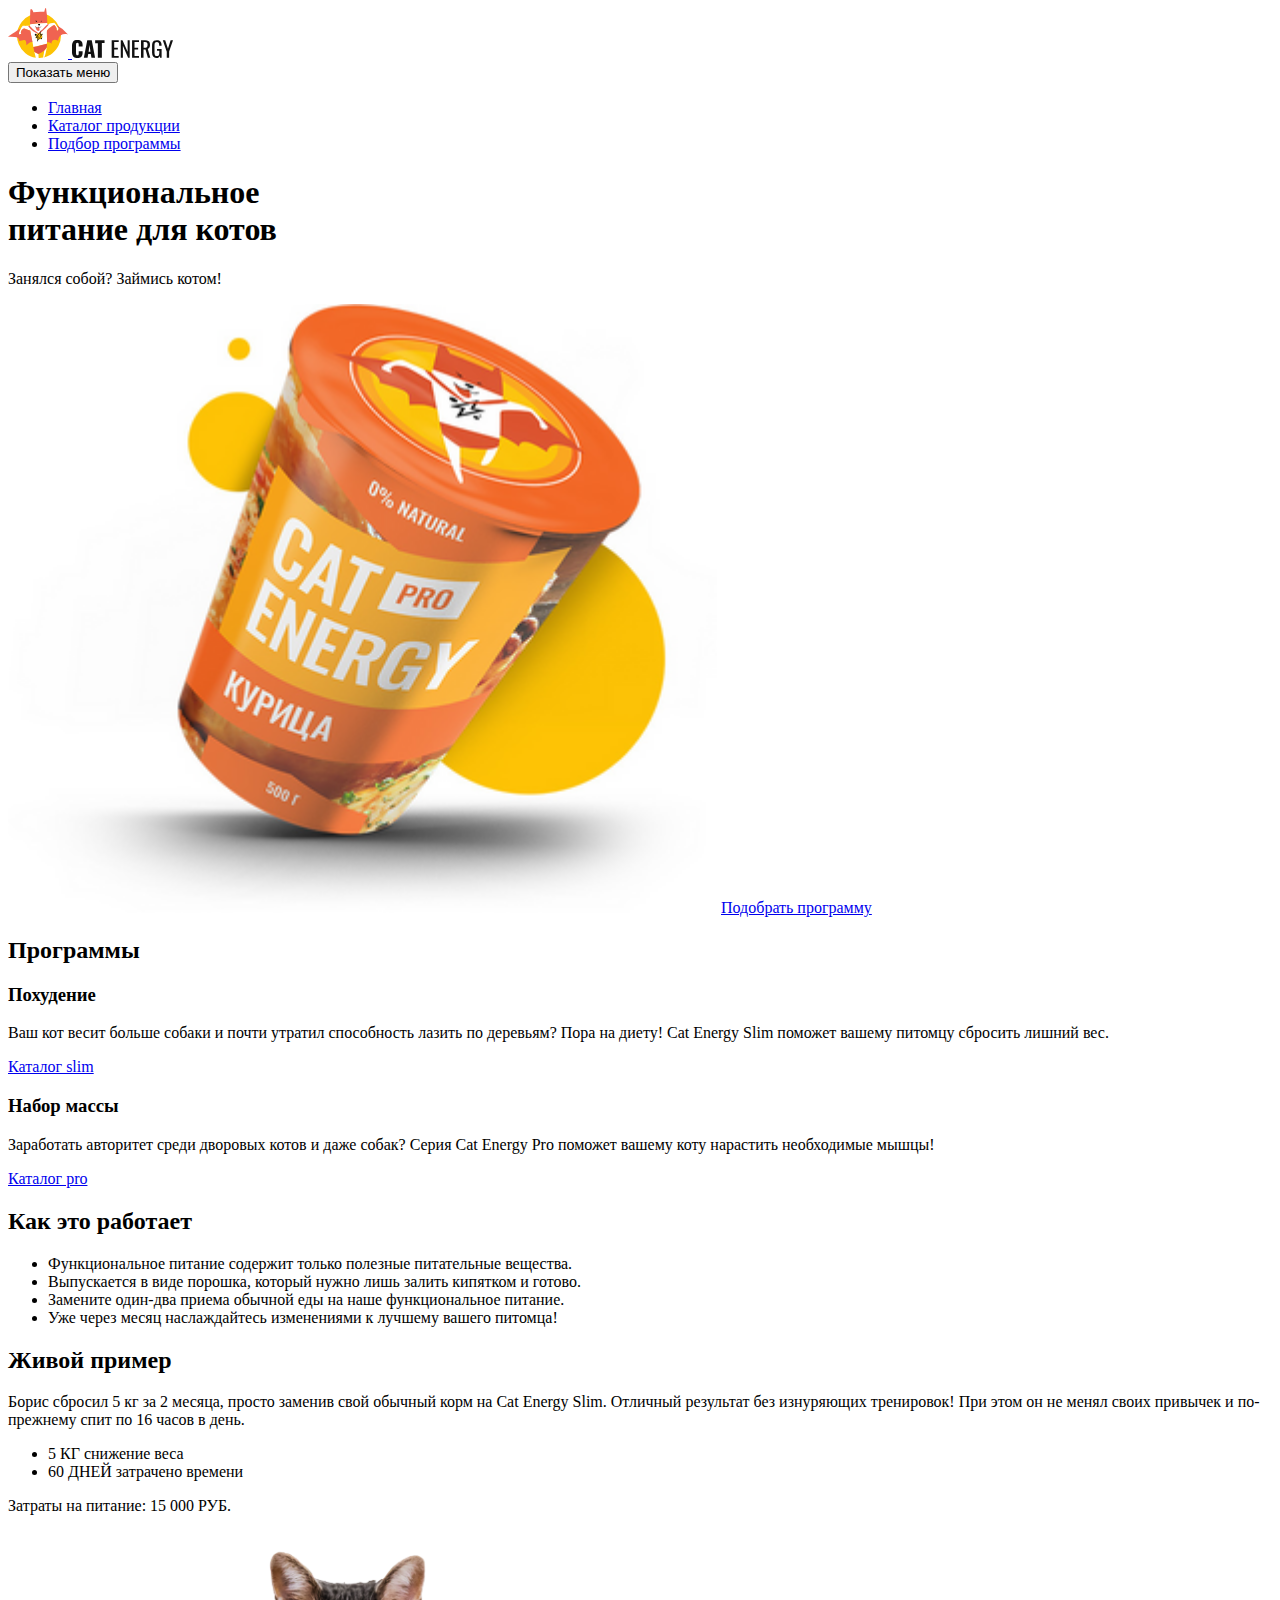
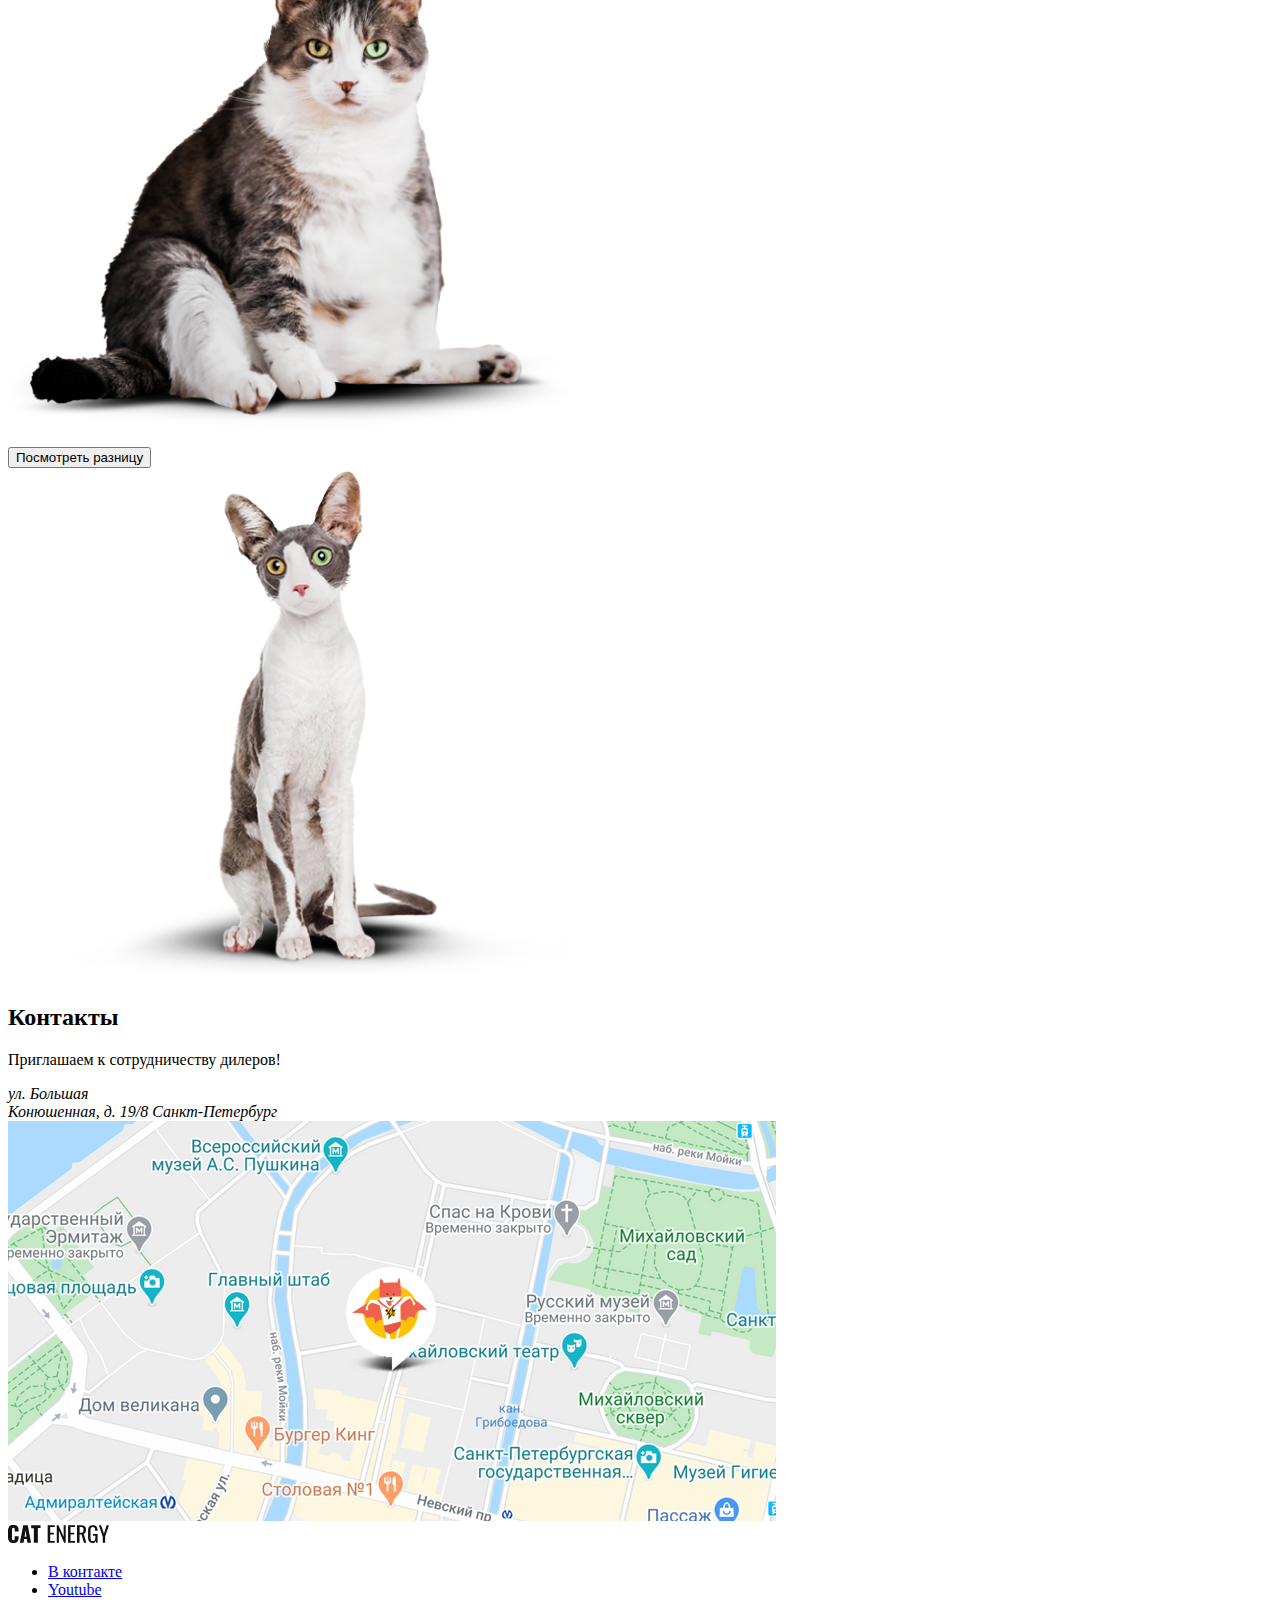
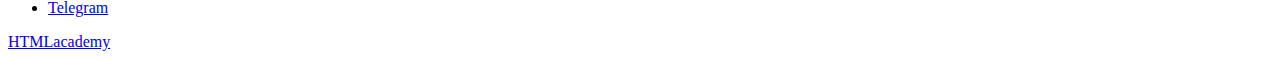
==== source/index.html @ be6f2479 "фиксирует определенные изменения по заданию 6" ====
<!DOCTYPE html>
<html class="page" lang="ru">

<head>
  <meta charset="UTF-8">
  <title>CAT ENERGY</title>
  <meta name="viewport" content="width=device-width,initial-scale=1">
  <link rel="stylesheet" href="styles/styles.css">
  <link rel="icon" href="favicon.ico">
  <link rel="icon" href="favicons/icon.svg" type="image/svg+xml">
  <link rel="apple-touch-icon" href="favicons/apple-icon-180x180.png">
  <link rel="manifest" href="manifest.webmanifest">
  <script src="scripts/index.js" defer></script>
</head>

<body class="page-body">

  <header class="page-body__header header">
    <a class="header__logo logo" href="index.html">
      <picture>
        <source media="(min-width: 1440px)" srcset="images/logo-desktop.svg" width="70" height="59" type="image/svg+xml">
        <source media="(min-width: 768px)" srcset="images/logo-tablet.svg" width="60" height="50" type="image/svg+xml">
        <img class="logo__picture" src="images/logo-mobile.svg" alt="Логотип картинка." width="33" height="38">
      </picture>
      <img class="logo__picture logo__picture--text" src="images/logo-text.svg" alt="Логотип текст." width="101" height="18">
    </a>
    <nav class="header__nav main-navigation">
      <button class="main-navigation__button" type="button">
        <span class="visually-hidden">Показать меню</span>
      </button>
      <ul class="main-navigation__list main-navigation__list--hidden">
        <li class="main-navigation__item">
          <a class="main-navigation__link main-navigation__link--current" href="#" aria-current="page">Главная</a>
        </li>
        <li class="main-navigation__item">
          <a class="main-navigation__link" href="catalog.html">Каталог продукции</a>
        </li>
        <li class="main-navigation__item">
          <a class="main-navigation__link" href="#">Подбор программы</a>
        </li>
      </ul>
    </nav>
  </header>

  <main class="main">

    <section class="hero">
      <div class="hero__wrapper">
        <h1 class="hero__title">Функциональное<br>питание для котов</h1>
        <p class="hero__slogan">Занялся собой? Займись котом!</p>
        <picture>
          <source media="(min-width: 1440px)" srcset="images/hero-fhoto-desktop@1x.png 1x, images/hero-fhoto-desktop@2x.png 2x" width="552" height="499" type="image/png">
          <source media="(min-width: 768px)" srcset="images/hero-fhoto-tablet@1x.png 1x, images/hero-fhoto-tablet@2x.png 2x" width="709" height="609" type="image/png">
          <img class="hero__picture" src="images/hero-fhoto-mobile@1x.png" alt="Банка еды для кота Cat energy PRO курица." width="280" height="270" srcset="images/hero-fhoto-mobile@2x.png 2x">
        </picture>
        <a class="hero__button button button--primary" href="#">Подобрать программу</a>
      </div>
    </section>

    <section class="programs">
      <h2 class="visually-hidden">Программы</h2>
      <article class="programs__item programs__item--slim">
        <h3 class="programs__title">Похудение</h3>
        <p class="programs__description">
          Ваш кот весит больше собаки и почти утратил способность лазить по деревьям?
          Пора на диету! Cat Energy Slim поможет вашему питомцу сбросить лишний вес.
        </p>
        <a class="programs__link" href="#">
          Каталог slim
        </a>
      </article>
      <article class="programs__item programs__item--pro">
        <h3 class="programs__title">Набор массы</h3>
        <p class="programs__description">
          Заработать авторитет среди дворовых котов и даже собак?
          Серия Cat Energy Pro поможет вашему коту нарастить необходимые мышцы!
        </p>
        <a class="programs__link" href="#">
          Каталог pro
        </a>
      </article>
    </section>

    <section class="works">
      <h2 class="works__title">Как это работает</h2>
      <ul class="works__list">
        <li class="works__item works__item--leaf">
          Функциональное питание содержит только полезные питательные вещества.
        </li>
        <li class="works__item works__item--drink">
          Выпускается в виде порошка, который нужно лишь залить кипятком и готово.
        </li>
        <li class="works__item works__item--tableware">
          Замените один-два приема обычной еды на наше функциональное питание.
        </li>
        <li class="works__item works__item--clock">
          Уже через месяц наслаждайтесь изменениями к лучшему вашего питомца!
        </li>
      </ul>
    </section>

    <section class="example">
      <div class="example__wrapper">
        <h2 class="example__title">Живой пример</h2>
        <p class="example__description">
          Борис сбросил 5 кг за 2 месяца, просто заменив свой обычный корм на Cat Energy Slim.
          Отличный результат без изнуряющих тренировок! При этом он не менял своих привычек
          и по-прежнему спит по 16 часов в день.
        </p>
        <ul class="example__stats">
          <li class="example__item example__item--decorated">
            <span class="example__meaning">5 КГ</span>
            <span class="example__parameter">снижение веса</span>
          </li>
          <li class="example__item example__item--decorated">
            <span class="example__meaning">60 ДНЕЙ</span>
            <span class="example__parameter">затрачено времени</span>
          </li>
        </ul>
        <p class="example__cost">
          <span class="example__cost-parameter">Затраты на питание:</span>
          <span class="example__cost-meaning">15 000 РУБ.</span>
        </p>
        <div class="example__compare">
          <div class="example__image-container">
            <picture>
              <source media="(min-width: 768px)" srcset="images/cat-before-tablet@1x.png 1x, images/cat-before-tablet@2x.png 2x" width="560" height="512" type="image/png">
              <img class="example__image example__image--before" src="images/cat-before-mobile@1x.png" alt="Кот до нашего питания." width="280" height="256" srcset="images/cat-before-mobile@2x.png 2x">
            </picture>
          </div>
          <button class="example__button" type="button">
            <span class="visually-hidden">Посмотреть разницу</span>
          </button>
          <div class="example__image-container">
            <picture class="example__image example__image--after">
              <source media="(min-width: 768px)" srcset="images/cat-after-tablet@1x.png 1x, images/cat-after-tablet@2x.png 2x" width="560" height="512" type="image/png">
              <img class="example__image example__image--after" src="images/cat-after-mobile@1x.png" alt="Кот после нашего питания." width="280" height="256" srcset="images/cat-after-mobile@2x.png 2x">
            </picture>
          </div>
        </div>
      </div>
    </section>

    <section class="contacts">
      <h2 class="visually-hidden">Контакты</h2>
      <div class="contacts__wrapper">
        <p class="contacts__slogan">Приглашаем к сотрудничеству дилеров!</p>
        <address class="contacts__address">
          <span class="contacts__address-name">ул. Большая<br>Конюшенная, д. 19/8</span>
          <span class="contacts__address-name">Санкт-Петербург</span>
        </address>
      </div>
      <picture>
        <source media="(min-width: 1440px)" srcset="images/location-desktop@1x.png 1x, images/location-desktop@2x.png 2x" width="1440" height="400" type="image/png">
        <source media="(min-width: 768px)" srcset="images/location-tablet@1x.png 1x, images/location-tablet@2x.png 2x" width="768" height="400" type="image/png">
        <img class="contacts__map" src="images/location-mobile@1x.png" alt="Место расположения на карте." width="320" height="362" srcset="images/location-mobile@2x.png 2x">
      </picture>
    </section>

  </main>

  <div class="footer-wrapper">
    <footer class="footer">
      <a class="footer__logo logo" href="index.html">
        <img class="logo__picture logo__picture--text" src="images/logo-text.svg" alt="Логотип." width="101" height="18">
      </a>
      <ul class="footer__social-list social-list">
        <li class="social-list__item">
          <a class="social-list__link social-list__link--vk" href="#">
            <span class="visually-hidden">В контакте</span>
          </a>
        </li>
        <li class="social-list__item">
          <a class="social-list__link social-list__link--youtube" href="#">
            <span class="visually-hidden">Youtube</span>
          </a>
        </li>
        <li class="social-list__item">
          <a class="social-list__link social-list__link--tg" href="#">
            <span class="visually-hidden">Telegram</span>
          </a>
        </li>
      </ul>
      <a class="footer__htmlacademy-logo htmlacademy-logo" href="#">
        <span class="htmlacademy-logo__text">HTMLacademy</span>
        <span class="htmlacademy-logo__picture"></span>
      </a>
    </footer>
  </div>

</body>

</html>
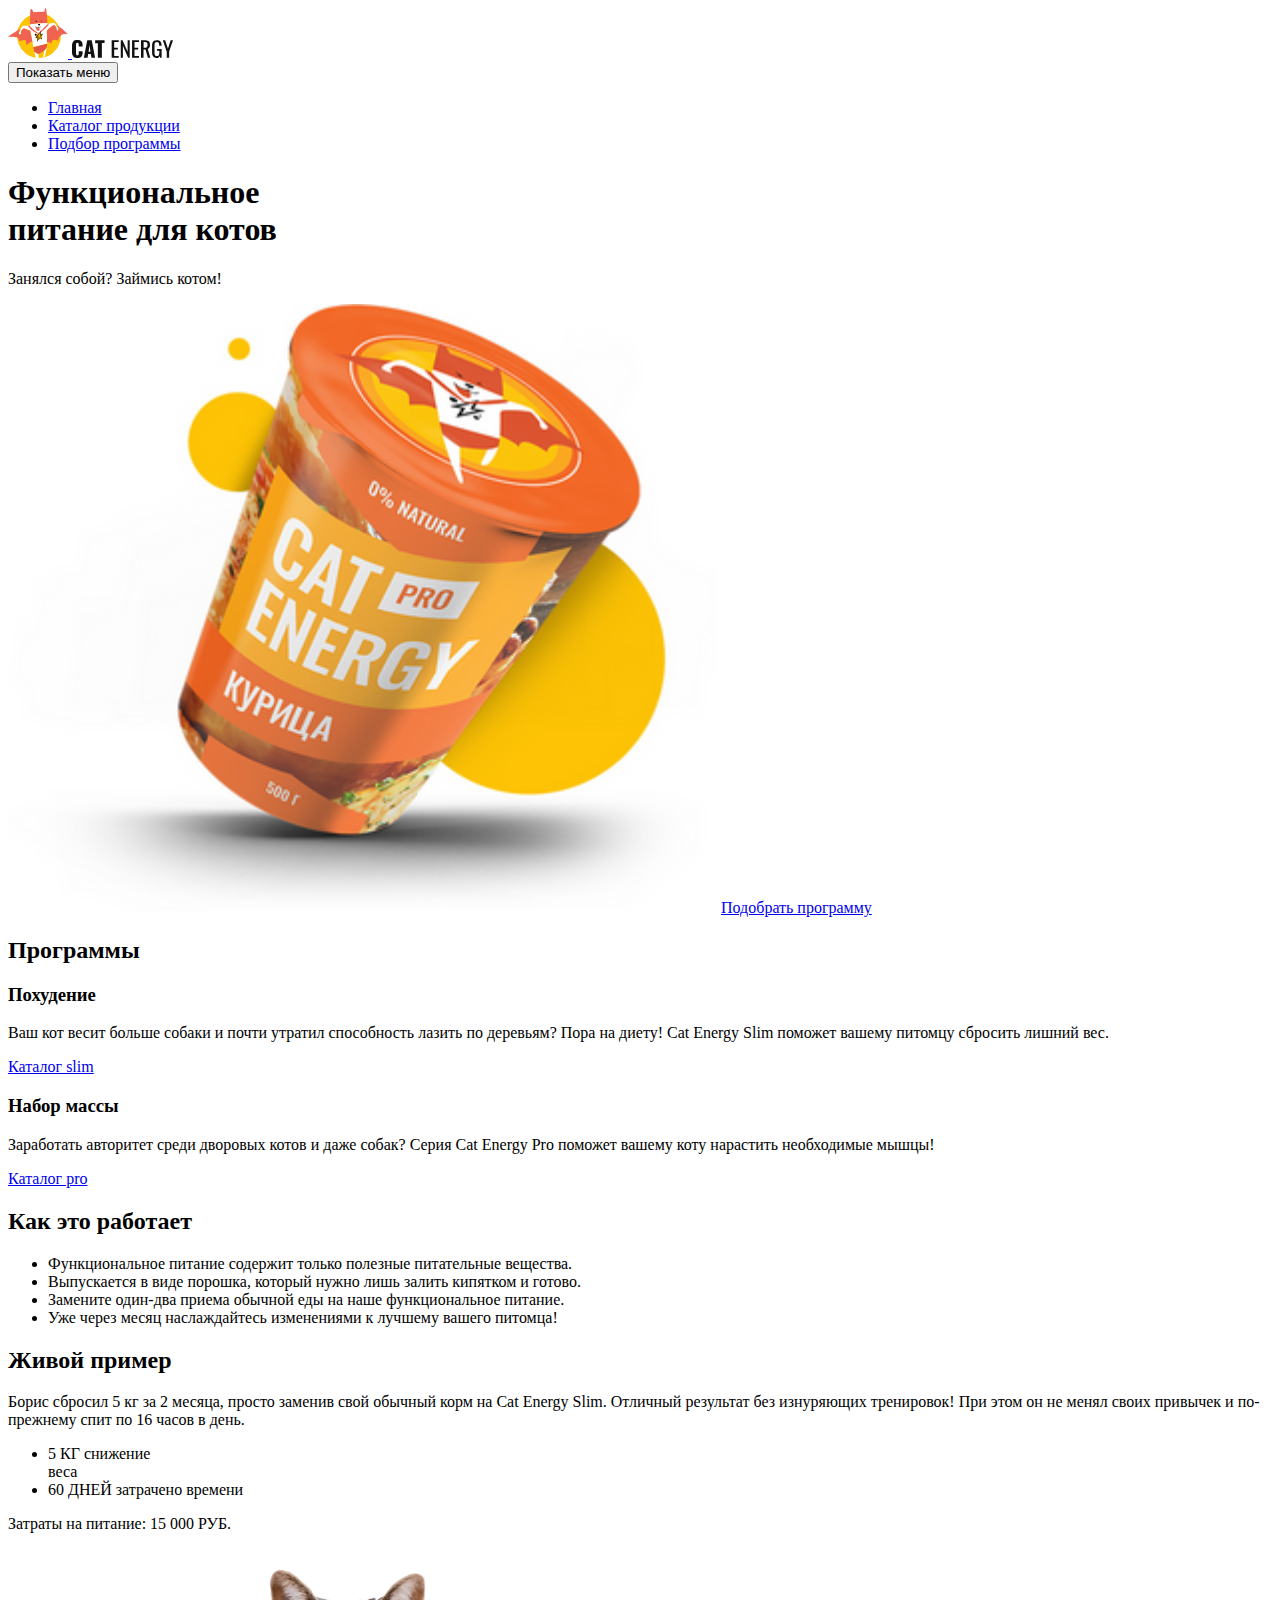
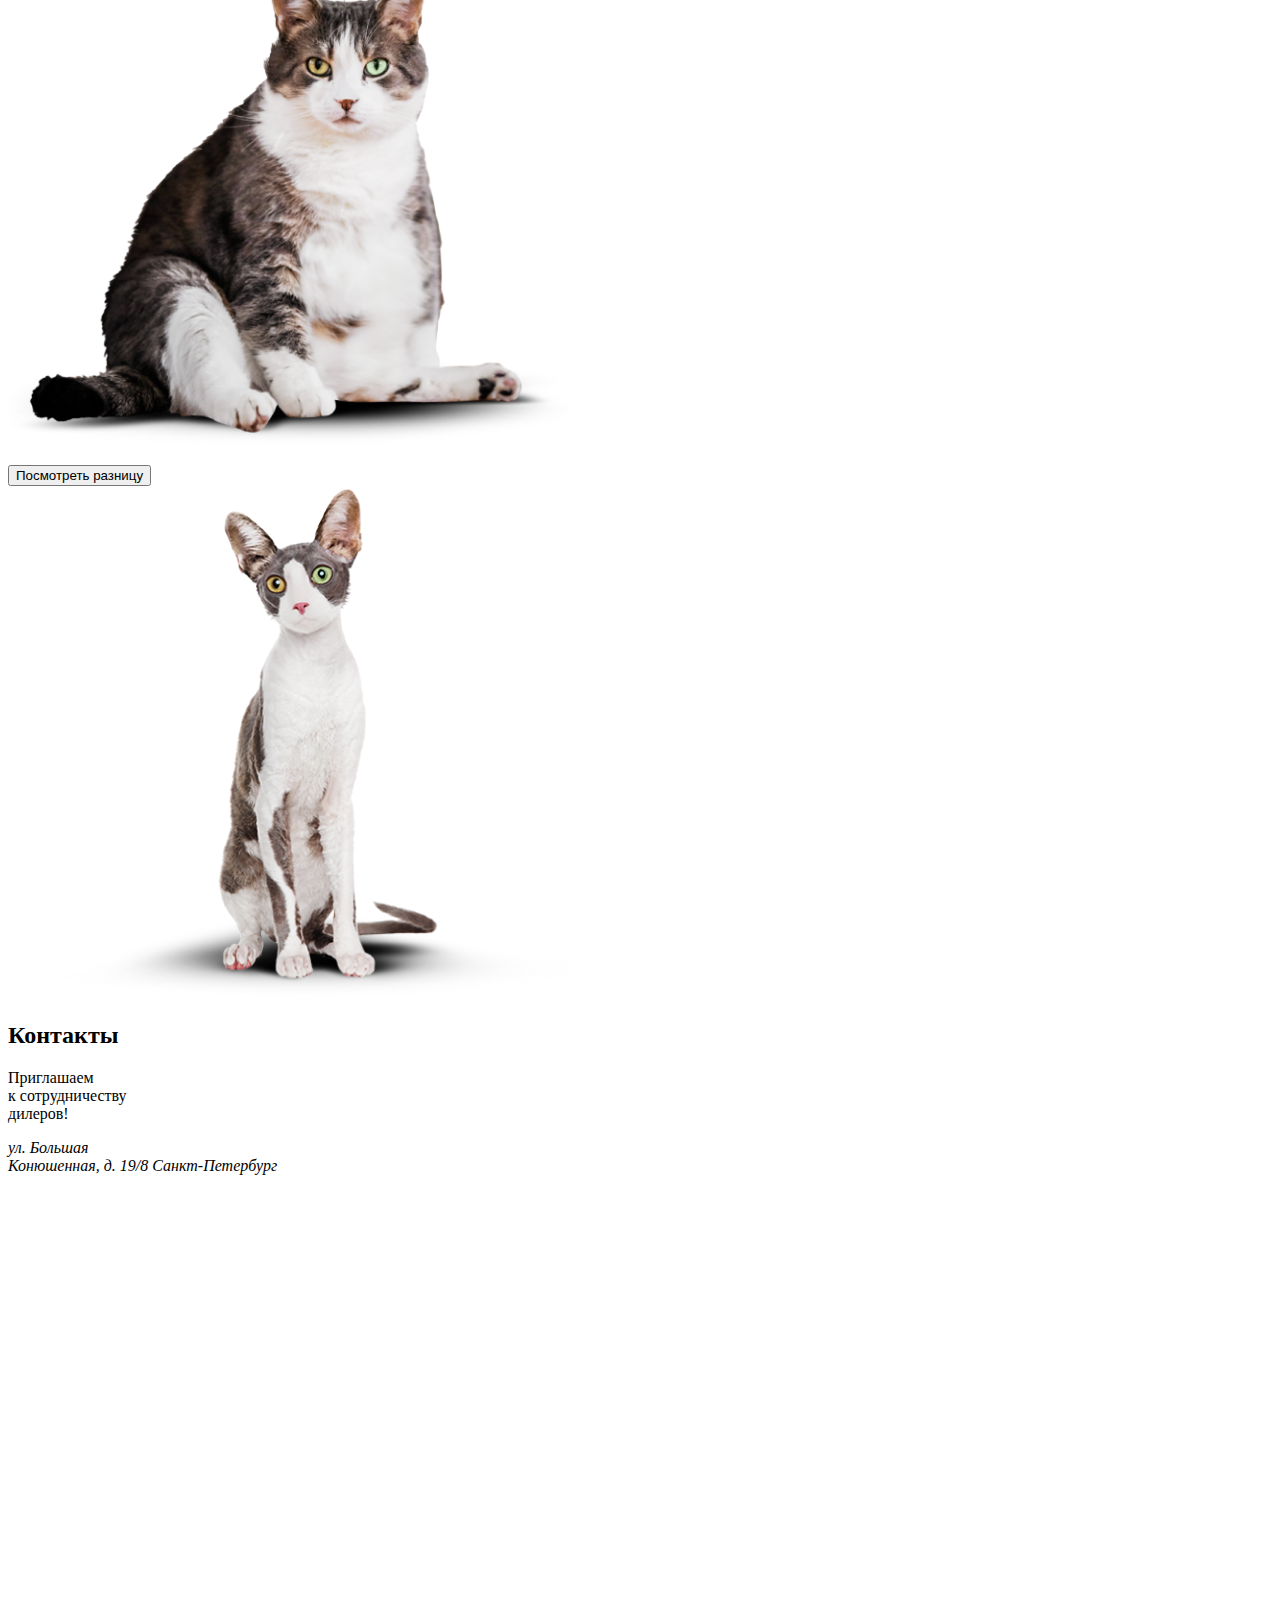
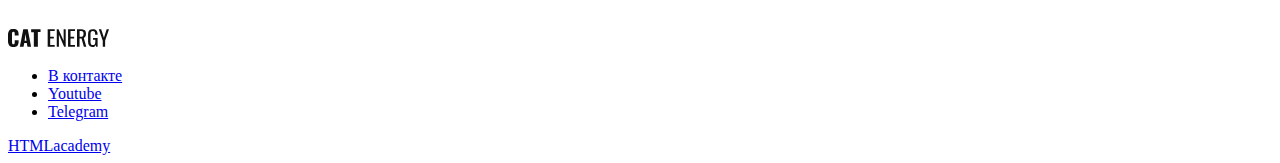
==== commit 9e4ceb21: "фиксирует определенные изменения по заданию 7" ====
--- a/source/index.html
+++ b/source/index.html
@@ -28,7 +28,7 @@
       <button class="main-navigation__button" type="button">
         <span class="visually-hidden">Показать меню</span>
       </button>
-      <ul class="main-navigation__list main-navigation__list--hidden">
+      <ul class="main-navigation__list main-navigation__list--hidden main-navigation__list--light">
         <li class="main-navigation__item">
           <a class="main-navigation__link main-navigation__link--current" href="#" aria-current="page">Главная</a>
         </li>
@@ -108,11 +108,11 @@
           и по-прежнему спит по 16 часов в день.
         </p>
         <ul class="example__stats">
-          <li class="example__item example__item--decorated">
+          <li class="example__item">
             <span class="example__meaning">5 КГ</span>
-            <span class="example__parameter">снижение веса</span>
+            <span class="example__parameter">снижение<br class="example__parameter-shift"> веса</span>
           </li>
-          <li class="example__item example__item--decorated">
+          <li class="example__item">
             <span class="example__meaning">60 ДНЕЙ</span>
             <span class="example__parameter">затрачено времени</span>
           </li>
@@ -122,19 +122,19 @@
           <span class="example__cost-meaning">15 000 РУБ.</span>
         </p>
         <div class="example__compare">
-          <div class="example__image-container">
+          <div class="example__image-container-before">
             <picture>
               <source media="(min-width: 768px)" srcset="images/cat-before-tablet@1x.png 1x, images/cat-before-tablet@2x.png 2x" width="560" height="512" type="image/png">
-              <img class="example__image example__image--before" src="images/cat-before-mobile@1x.png" alt="Кот до нашего питания." width="280" height="256" srcset="images/cat-before-mobile@2x.png 2x">
+              <img class="example__image example__image-before" src="images/cat-before-mobile@1x.png" alt="Кот до нашего питания." width="280" height="256" srcset="images/cat-before-mobile@2x.png 2x">
             </picture>
           </div>
           <button class="example__button" type="button">
             <span class="visually-hidden">Посмотреть разницу</span>
           </button>
-          <div class="example__image-container">
-            <picture class="example__image example__image--after">
+          <div class="example__image-container-after">
+            <picture>
               <source media="(min-width: 768px)" srcset="images/cat-after-tablet@1x.png 1x, images/cat-after-tablet@2x.png 2x" width="560" height="512" type="image/png">
-              <img class="example__image example__image--after" src="images/cat-after-mobile@1x.png" alt="Кот после нашего питания." width="280" height="256" srcset="images/cat-after-mobile@2x.png 2x">
+              <img class="example__image example__image-after" src="images/cat-after-mobile@1x.png" alt="Кот после нашего питания." width="280" height="256" srcset="images/cat-after-mobile@2x.png 2x">
             </picture>
           </div>
         </div>
@@ -144,23 +144,20 @@
     <section class="contacts">
       <h2 class="visually-hidden">Контакты</h2>
       <div class="contacts__wrapper">
-        <p class="contacts__slogan">Приглашаем к сотрудничеству дилеров!</p>
+        <p class="contacts__slogan">Приглашаем<br>к сотрудничеству<br>дилеров!</p>
         <address class="contacts__address">
           <span class="contacts__address-name">ул. Большая<br>Конюшенная, д. 19/8</span>
           <span class="contacts__address-name">Санкт-Петербург</span>
         </address>
       </div>
-      <picture>
-        <source media="(min-width: 1440px)" srcset="images/location-desktop@1x.png 1x, images/location-desktop@2x.png 2x" width="1440" height="400" type="image/png">
-        <source media="(min-width: 768px)" srcset="images/location-tablet@1x.png 1x, images/location-tablet@2x.png 2x" width="768" height="400" type="image/png">
-        <img class="contacts__map" src="images/location-mobile@1x.png" alt="Место расположения на карте." width="320" height="362" srcset="images/location-mobile@2x.png 2x">
-      </picture>
+      <iframe class="contacts__map-interactive" src="https://www.google.com/maps/embed?pb=!1m18!1m12!1m3!1d3997.162788892918!2d30.318955098400224!3d59.9390880300428!2m3!1f0!2f0!3f0!3m2!1i1024!2i768!4f13.1!3m3!1m2!1s0x4696310fca145cc1%3A0x42b32648d8238007!2z0JHQvtC70YzRiNCw0Y8g0JrQvtC90Y7RiNC10L3QvdCw0Y8g0YPQuy4sIDE5LzgsINCh0LDQvdC60YIt0J_QtdGC0LXRgNCx0YPRgNCzLCAxOTExODY!5e0!3m2!1sru!2sru!4v1728132823657!5m2!1sru!2sru" width="600" height="450" style="border:0;" allowfullscreen="" loading="lazy" referrerpolicy="no-referrer-when-downgrade">
+      </iframe>
     </section>
 
   </main>
 
-  <div class="footer-wrapper">
-    <footer class="footer">
+  <footer class="footer">
+    <div class="footer__wrapper">
       <a class="footer__logo logo" href="index.html">
         <img class="logo__picture logo__picture--text" src="images/logo-text.svg" alt="Логотип." width="101" height="18">
       </a>
@@ -185,8 +182,8 @@
         <span class="htmlacademy-logo__text">HTMLacademy</span>
         <span class="htmlacademy-logo__picture"></span>
       </a>
-    </footer>
-  </div>
+    </div>
+  </footer>
 
 </body>
 
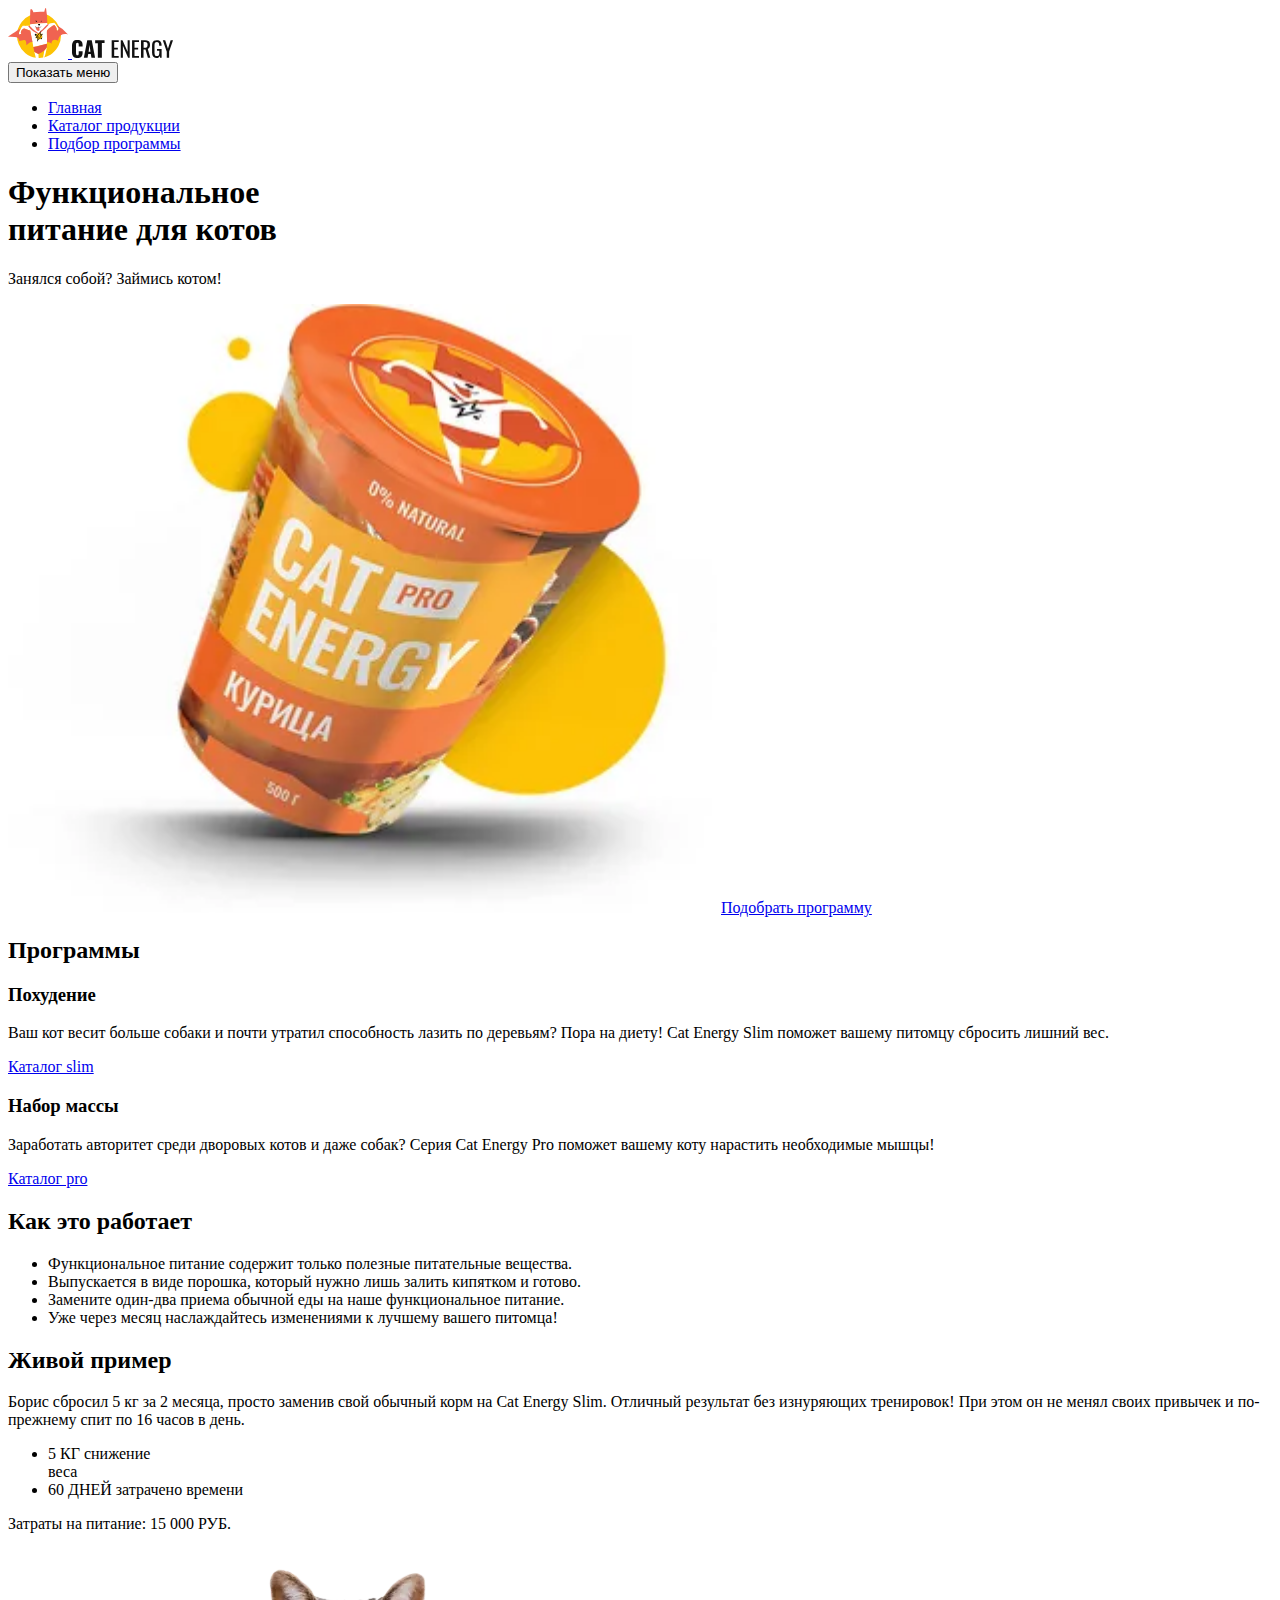
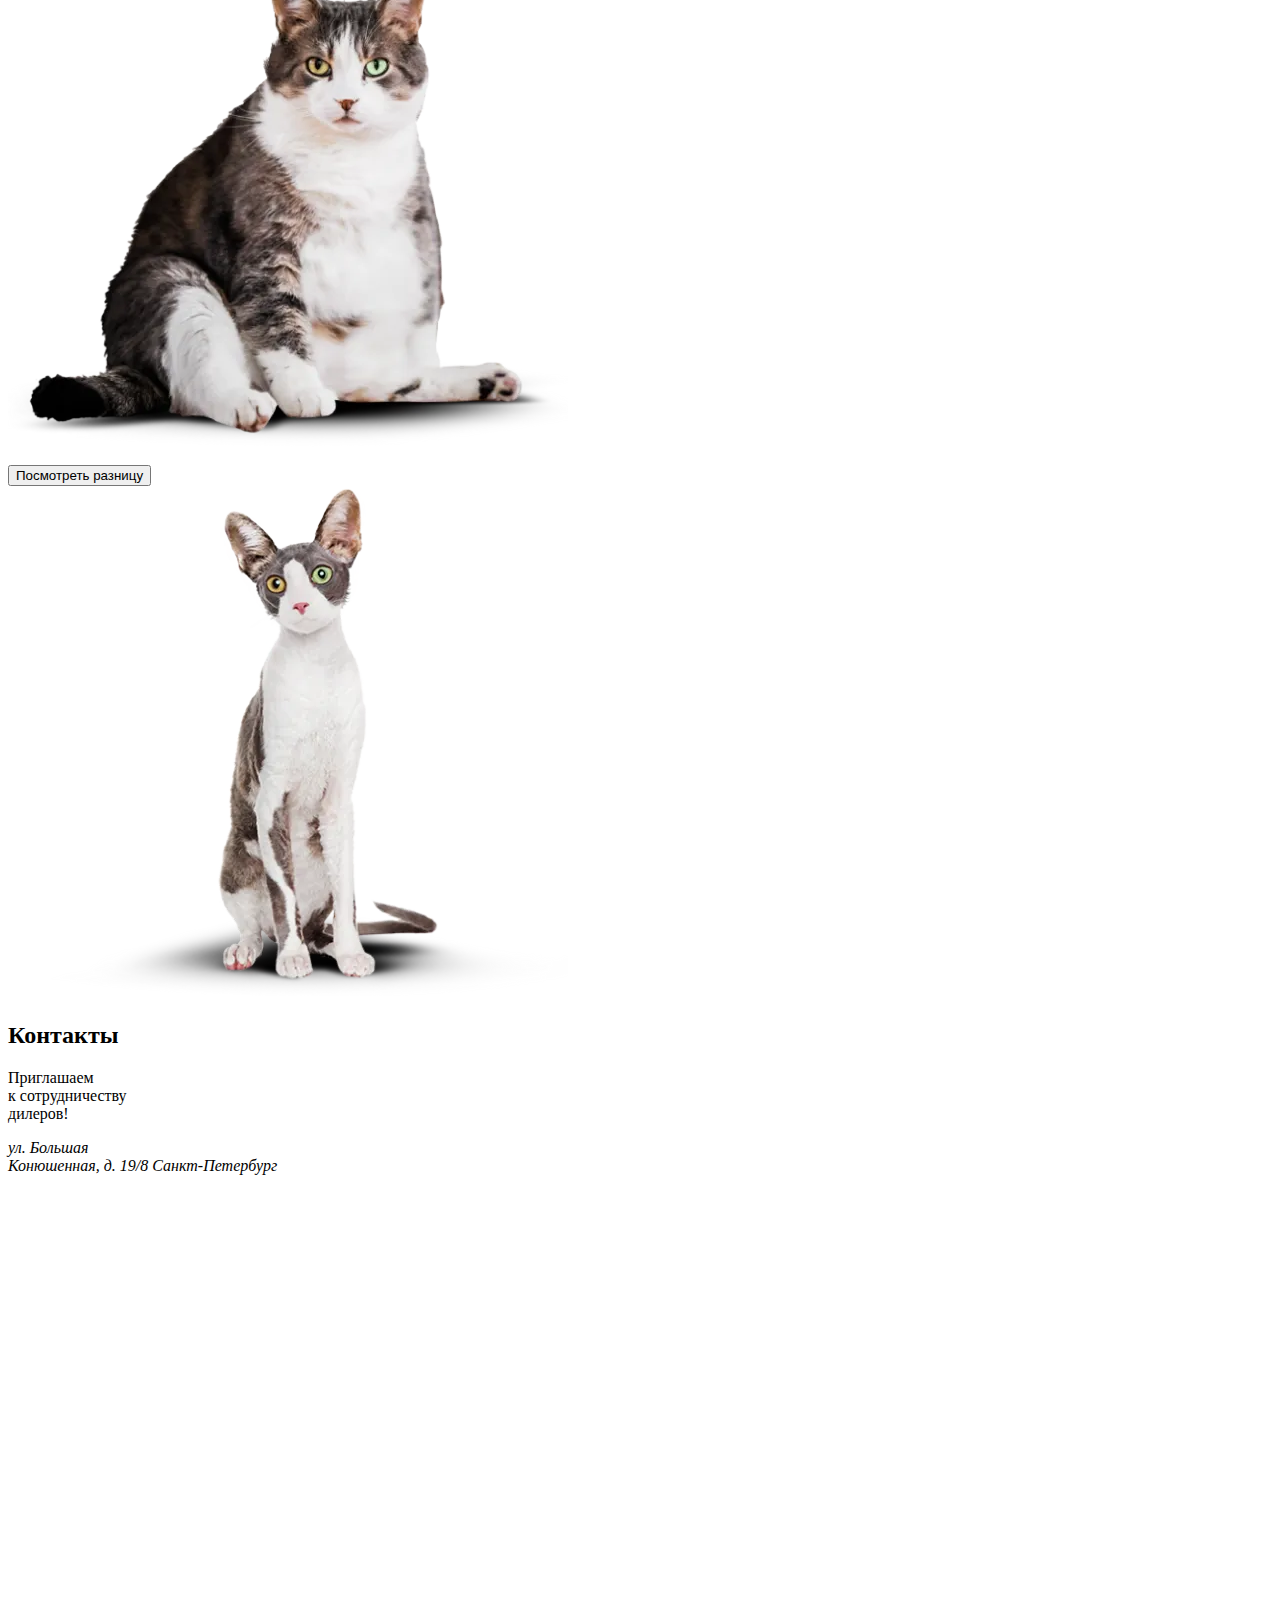
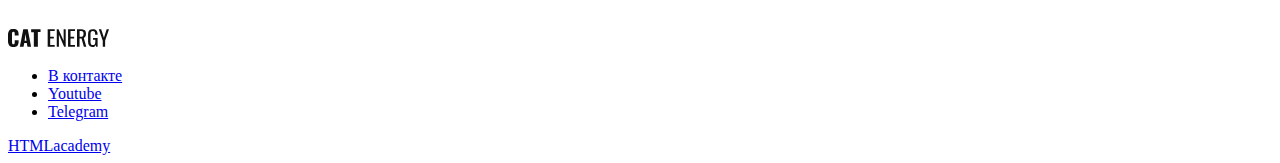
==== commit 9c51cdc3: "Фиксирует определенные изменения по заданию 9" ====
--- a/source/index.html
+++ b/source/index.html
@@ -49,6 +49,10 @@
         <h1 class="hero__title">Функциональное<br>питание для котов</h1>
         <p class="hero__slogan">Занялся собой? Займись котом!</p>
         <picture>
+          <source media="(min-width: 1440px)" srcset="images/hero-fhoto-desktop@1x.webp 1x, images/hero-fhoto-desktop@2x.webp 2x" width="552" height="499" type="image/webp">
+          <source media="(min-width: 768px)" srcset="images/hero-fhoto-tablet@1x.webp 1x, images/hero-fhoto-tablet@2x.webp 2x" width="709" height="609" type="image/webp">
+          <source srcset="images/hero-fhoto-mobile@1x.webp 1x, images/hero-fhoto-mobile@2x.webp 2x" width="280" height="270" type="image/webp">
+
           <source media="(min-width: 1440px)" srcset="images/hero-fhoto-desktop@1x.png 1x, images/hero-fhoto-desktop@2x.png 2x" width="552" height="499" type="image/png">
           <source media="(min-width: 768px)" srcset="images/hero-fhoto-tablet@1x.png 1x, images/hero-fhoto-tablet@2x.png 2x" width="709" height="609" type="image/png">
           <img class="hero__picture" src="images/hero-fhoto-mobile@1x.png" alt="Банка еды для кота Cat energy PRO курица." width="280" height="270" srcset="images/hero-fhoto-mobile@2x.png 2x">
@@ -124,6 +128,9 @@
         <div class="example__compare">
           <div class="example__image-container-before">
             <picture>
+              <source media="(min-width: 768px)" srcset="images/cat-before-tablet@1x.webp 1x, images/cat-before-tablet@2x.webp 2x" width="560" height="512" type="image/webp">
+              <source srcset="images/cat-before-mobile@1x.webp 1x, images/cat-before-mobile@2x.webp 2x" width="280" height="256" type="image/webp">
+
               <source media="(min-width: 768px)" srcset="images/cat-before-tablet@1x.png 1x, images/cat-before-tablet@2x.png 2x" width="560" height="512" type="image/png">
               <img class="example__image example__image-before" src="images/cat-before-mobile@1x.png" alt="Кот до нашего питания." width="280" height="256" srcset="images/cat-before-mobile@2x.png 2x">
             </picture>
@@ -133,6 +140,9 @@
           </button>
           <div class="example__image-container-after">
             <picture>
+              <source media="(min-width: 768px)" srcset="images/cat-after-tablet@1x.webp 1x, images/cat-after-tablet@2x.webp 2x" width="560" height="512" type="image/webp">
+              <source srcset="images/cat-after-mobile@1x.webp 1x, images/cat-after-mobile@2x.webp 2x" width="280" height="256" type="image/webp">
+
               <source media="(min-width: 768px)" srcset="images/cat-after-tablet@1x.png 1x, images/cat-after-tablet@2x.png 2x" width="560" height="512" type="image/png">
               <img class="example__image example__image-after" src="images/cat-after-mobile@1x.png" alt="Кот после нашего питания." width="280" height="256" srcset="images/cat-after-mobile@2x.png 2x">
             </picture>
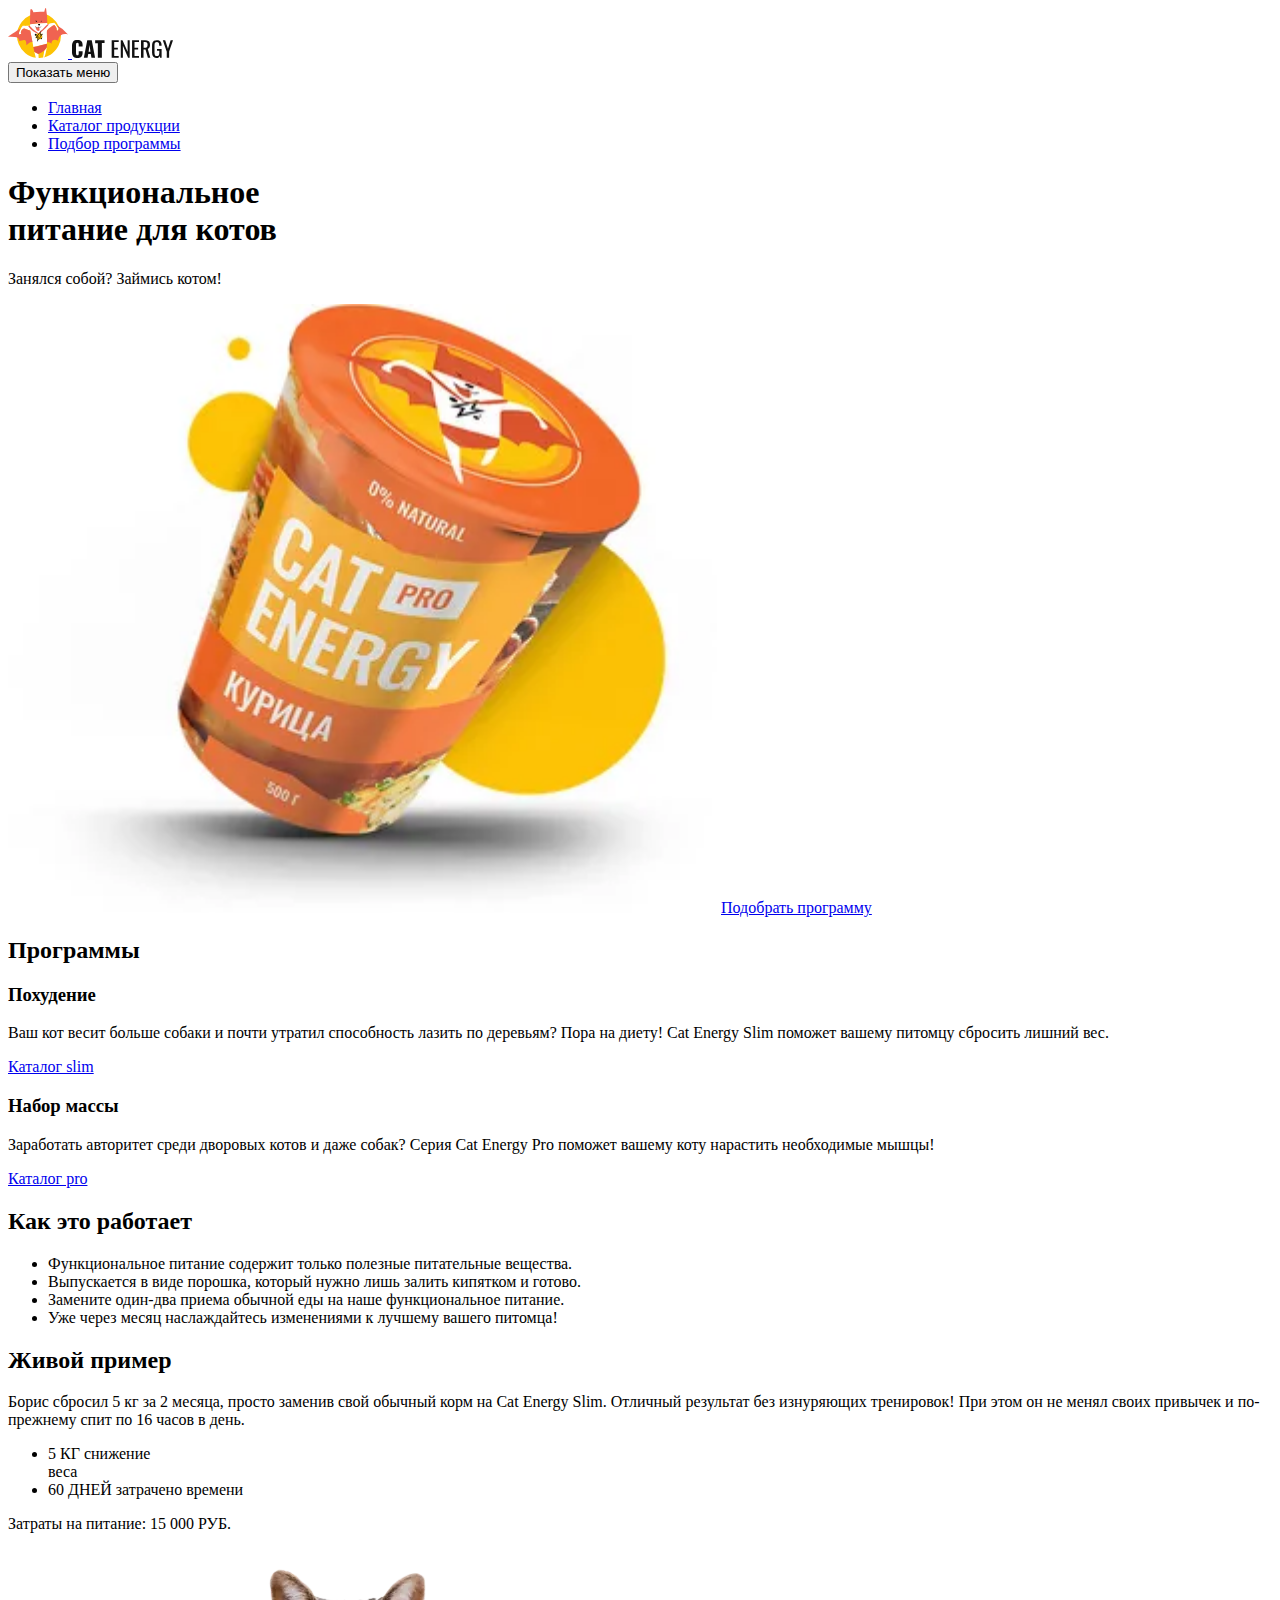
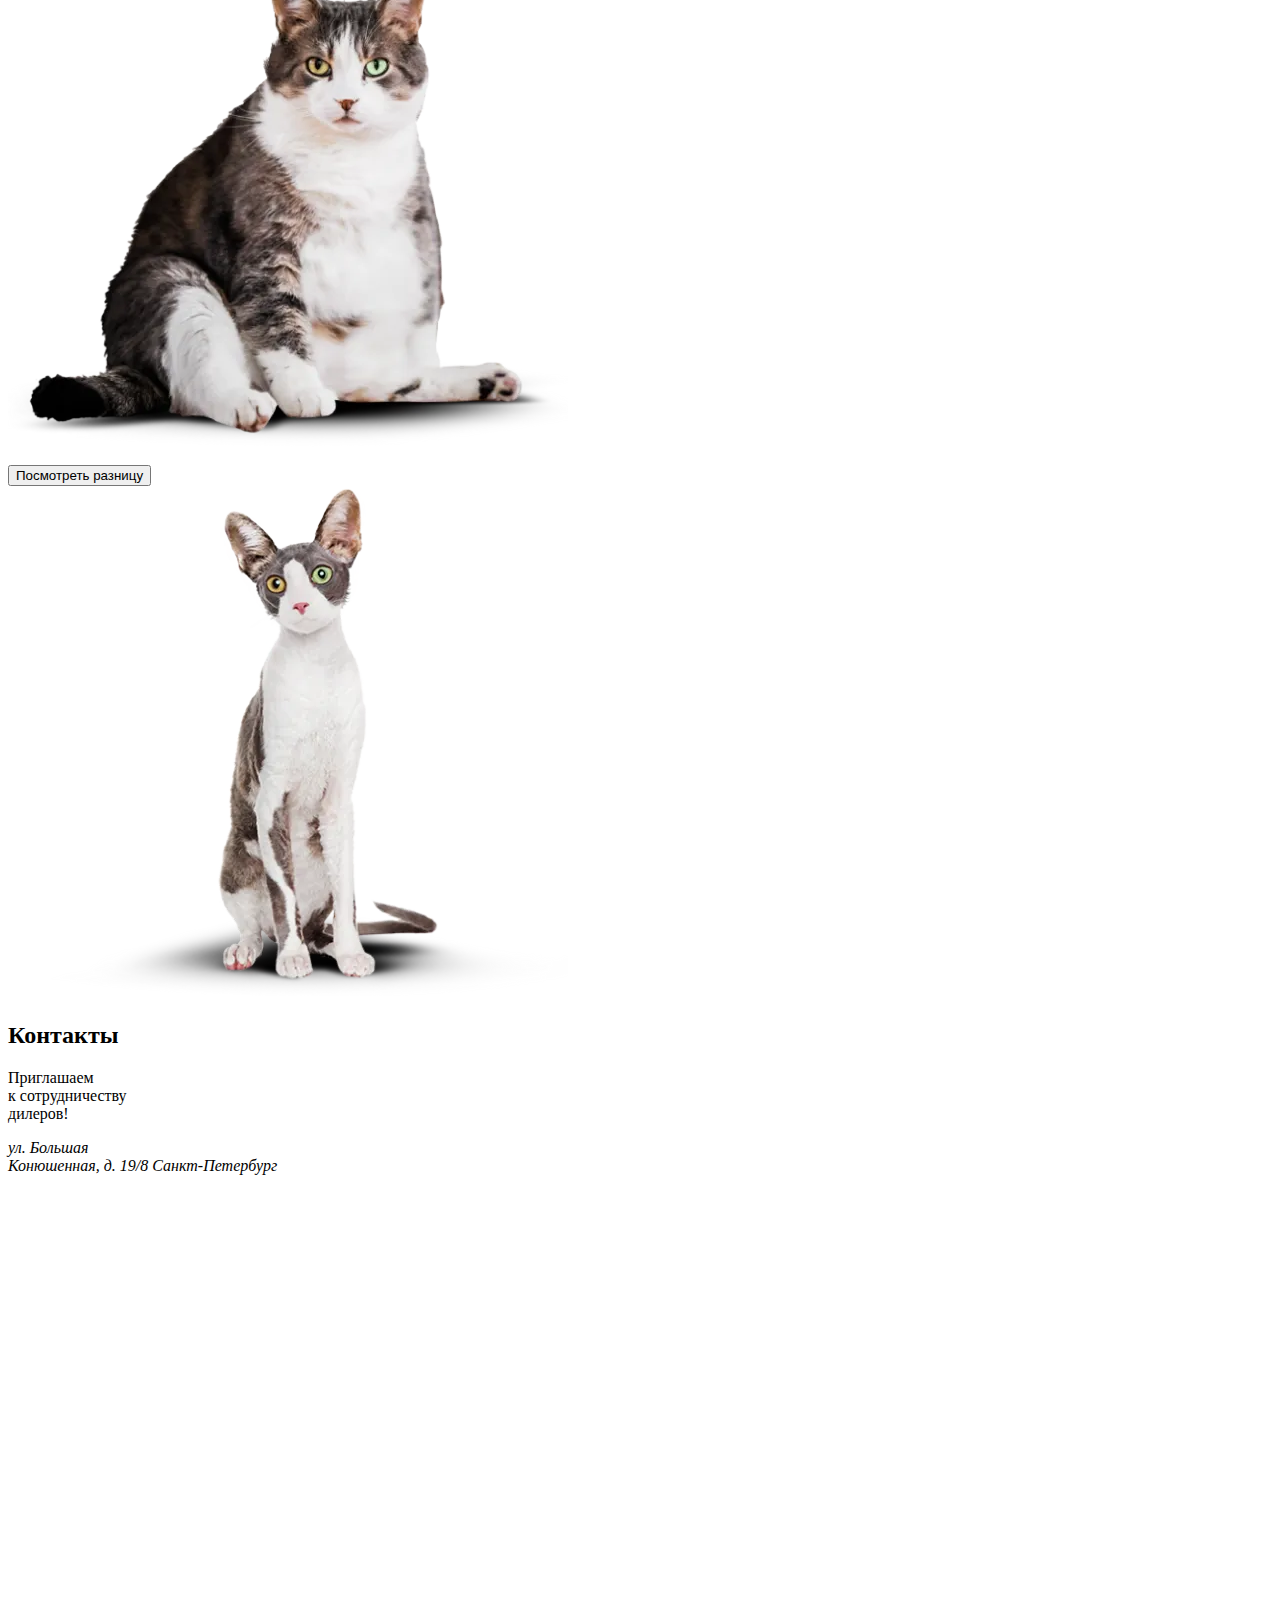
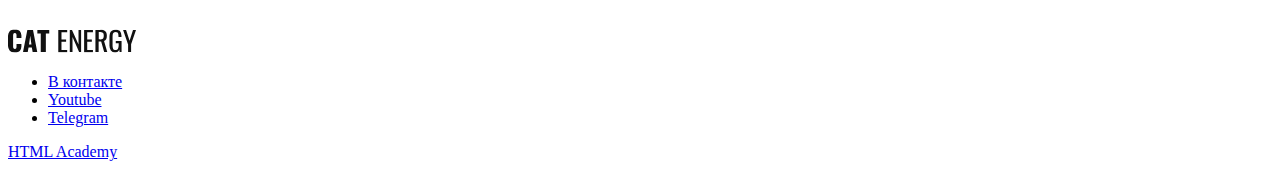
==== commit 65d45da5: "мобильная версия главной страницы PixPerf" ====
--- a/source/index.html
+++ b/source/index.html
@@ -10,6 +10,8 @@
   <link rel="icon" href="favicons/icon.svg" type="image/svg+xml">
   <link rel="apple-touch-icon" href="favicons/apple-icon-180x180.png">
   <link rel="manifest" href="manifest.webmanifest">
+  <link rel="preload" href="../../fonts/oswald/oswaldregular.woff2" type="font/woff2" as="font" crossorigin="anonumous">
+  <link rel="preload" href="../../fonts/lato/Lato-Regular.woff2" type="font/woff2" as="font" crossorigin="anonumous">
   <script src="scripts/index.js" defer></script>
 </head>
 
@@ -169,7 +171,7 @@
   <footer class="footer">
     <div class="footer__wrapper">
       <a class="footer__logo logo" href="index.html">
-        <img class="logo__picture logo__picture--text" src="images/logo-text.svg" alt="Логотип." width="101" height="18">
+        <img class="logo__picture logo__picture--text" src="images/logo-text.svg" alt="Логотип." width="128" height="24">
       </a>
       <ul class="footer__social-list social-list">
         <li class="social-list__item">
@@ -189,7 +191,7 @@
         </li>
       </ul>
       <a class="footer__htmlacademy-logo htmlacademy-logo" href="#">
-        <span class="htmlacademy-logo__text">HTMLacademy</span>
+        <span class="htmlacademy-logo__text">HTML Academy</span>
         <span class="htmlacademy-logo__picture"></span>
       </a>
     </div>
